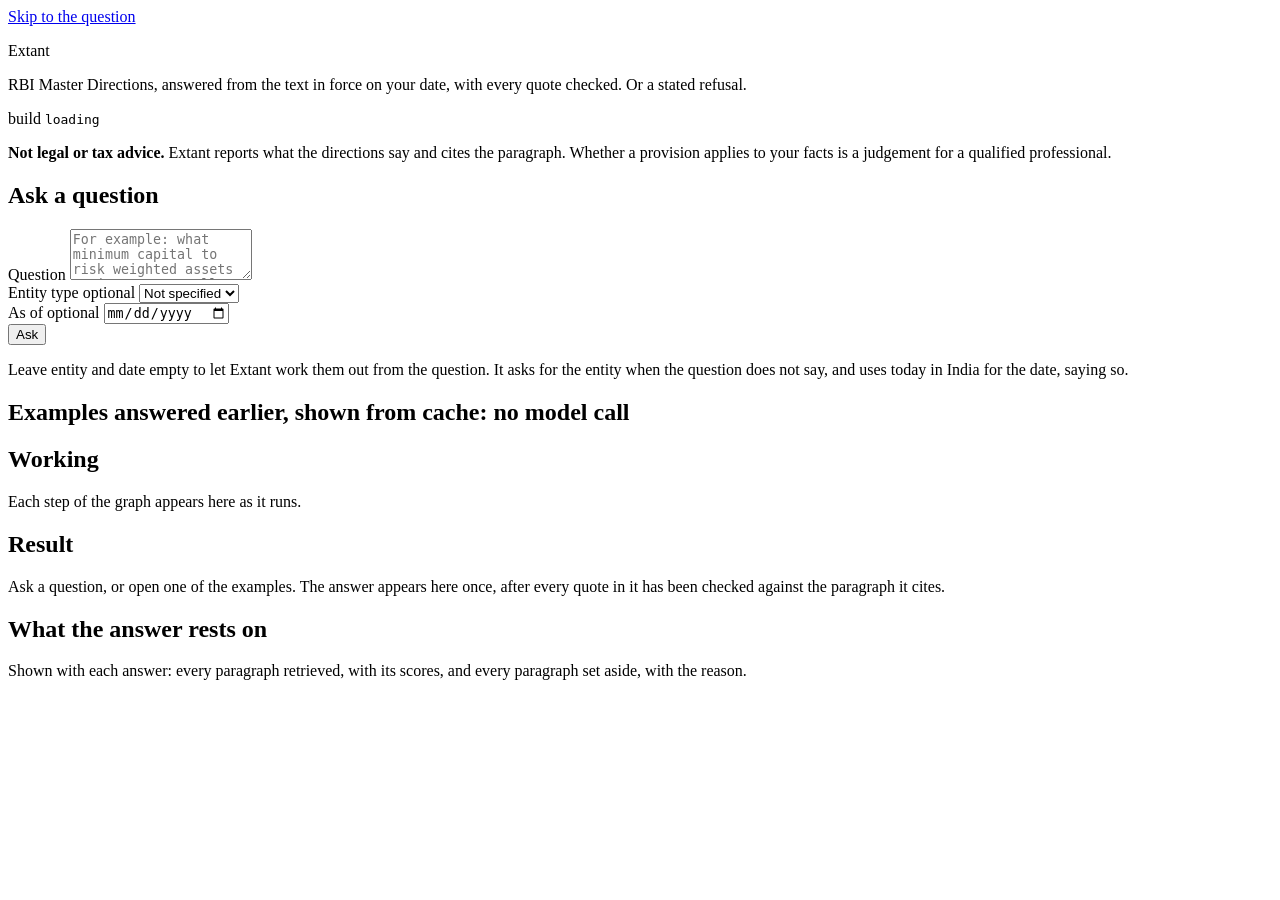
==== extant/web/index.html @ aa287d13 "Phase 9: the page, and a progress stream from the graph POST /ask/stream answers as server sent even" ====
<!doctype html>
<html lang="en">
<head>
<meta charset="utf-8">
<meta name="viewport" content="width=device-width, initial-scale=1">
<title>Extant</title>
<meta name="description" content="Questions on RBI Master Directions, answered with verified citations or a stated refusal.">
<link rel="stylesheet" href="/static/app.css">
<script src="/static/app.js" defer></script>
</head>
<body>
<a class="skip" href="#question">Skip to the question</a>

<header class="masthead">
  <div class="masthead-inner">
    <p class="wordmark">Extant</p>
    <p class="strap">RBI Master Directions, answered from the text in force on your date, with every quote checked. Or a stated refusal.</p>
    <p class="build">build <code id="build-version">loading</code></p>
  </div>
</header>

<p class="notice" role="note"><strong>Not legal or tax advice.</strong> Extant reports what the directions say and cites the paragraph. Whether a provision applies to your facts is a judgement for a qualified professional.</p>

<main class="page">
  <section class="ask" aria-labelledby="ask-heading">
    <h1 id="ask-heading" class="visually-hidden">Ask a question</h1>
    <form id="ask-form" novalidate>
      <label for="question" class="field-label">Question</label>
      <textarea id="question" name="question" rows="3" minlength="3" maxlength="2000" required
        placeholder="For example: what minimum capital to risk weighted assets ratio must a small finance bank maintain?"></textarea>
      <div class="ask-row">
        <div class="field">
          <label for="entity" class="field-label">Entity type <span class="optional">optional</span></label>
          <select id="entity" name="entity">
            <option value="">Not specified</option>
          </select>
        </div>
        <div class="field">
          <label for="as-of" class="field-label">As of <span class="optional">optional</span></label>
          <input id="as-of" name="as_of" type="date">
        </div>
        <button id="ask-button" class="primary" type="submit">Ask</button>
      </div>
      <p id="form-status" class="form-status" role="status"></p>
      <p class="field-help">Leave entity and date empty to let Extant work them out from the question. It asks for the entity when the question does not say, and uses today in India for the date, saying so.</p>
    </form>

    <div class="examples" aria-labelledby="examples-heading">
      <h2 id="examples-heading" class="section-label">Examples <span class="aside">answered earlier, shown from cache: no model call</span></h2>
      <p id="examples-status" class="examples-status"></p>
      <ul id="examples-list" class="example-list"></ul>
    </div>
  </section>

  <div class="workspace">
    <section id="progress" class="panel progress" aria-labelledby="progress-heading">
      <h2 id="progress-heading" class="section-label">Working</h2>
      <p id="progress-now" class="progress-now" aria-live="polite">Each step of the graph appears here as it runs.</p>
      <ol id="progress-steps" class="steps"></ol>
      <div id="progress-checks" class="checks" hidden>
        <h3 class="minor-label">Checks recorded</h3>
        <ul id="checks-list" class="check-list"></ul>
        <p class="fine">An <code>overlap</code> below its threshold is not a failure on its own: it sends that claim to the second reading, recorded as its <code>judge</code> check.</p>
      </div>
    </section>

    <section id="result" class="result" aria-labelledby="result-heading" aria-busy="false">
      <h2 id="result-heading" class="visually-hidden">Result</h2>
      <div id="result-body" class="result-body">
        <p class="placeholder">Ask a question, or open one of the examples. The answer appears here once, after every quote in it has been checked against the paragraph it cites.</p>
      </div>
    </section>

    <section id="transparency" class="panel transparency" aria-labelledby="transparency-heading">
      <h2 id="transparency-heading" class="section-label">What the answer rests on</h2>
      <div id="transparency-body">
        <p class="placeholder">Shown with each answer: every paragraph retrieved, with its scores, and every paragraph set aside, with the reason.</p>
      </div>
    </section>
  </div>
</main>

<template id="citation-template">
  <div class="citation">
    <button class="cite" type="button" aria-expanded="false">
      <span class="cite-number"></span>
      <span class="cite-title"></span>
    </button>
    <div class="cite-panel" hidden>
      <dl class="cite-facts"></dl>
      <p class="cite-status"></p>
      <blockquote class="provision"></blockquote>
      <p class="cite-source"></p>
    </div>
  </div>
</template>
</body>
</html>
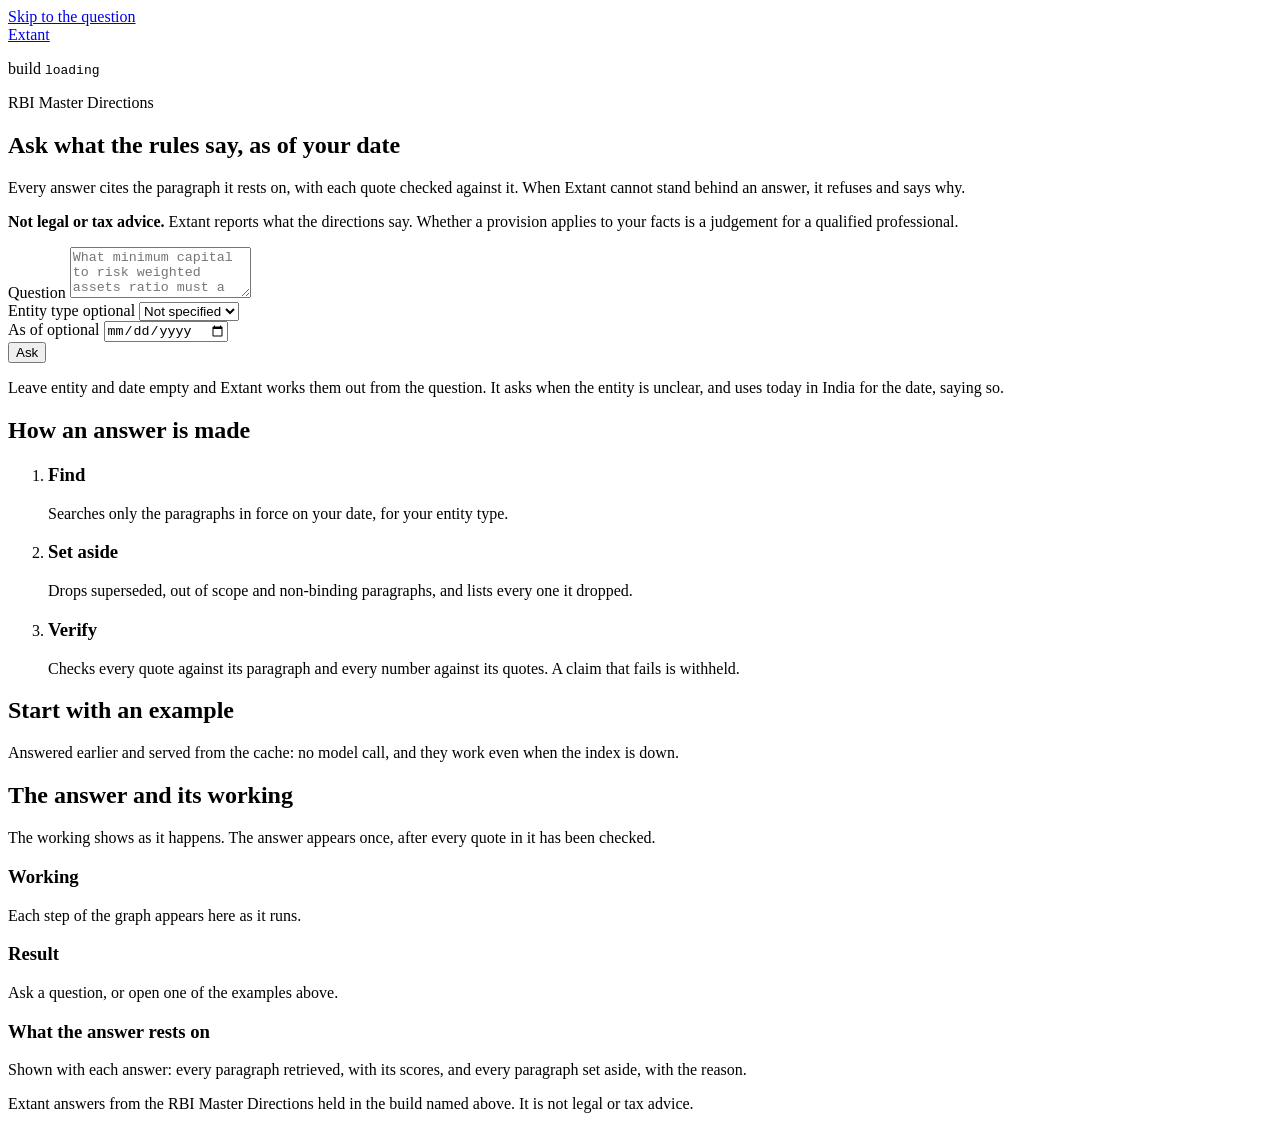
==== commit 05b6c161: "new ui" ====
--- a/extant/web/index.html
+++ b/extant/web/index.html
@@ -11,74 +11,120 @@
 <body>
 <a class="skip" href="#question">Skip to the question</a>
 
-<header class="masthead">
-  <div class="masthead-inner">
-    <p class="wordmark">Extant</p>
-    <p class="strap">RBI Master Directions, answered from the text in force on your date, with every quote checked. Or a stated refusal.</p>
-    <p class="build">build <code id="build-version">loading</code></p>
+<header class="topbar">
+  <div class="wrap topbar-inner">
+    <a class="wordmark" href="/">Extant</a>
+    <p class="build-pill">build <code id="build-version">loading</code></p>
   </div>
 </header>
 
-<p class="notice" role="note"><strong>Not legal or tax advice.</strong> Extant reports what the directions say and cites the paragraph. Whether a provision applies to your facts is a judgement for a qualified professional.</p>
+<main>
+  <section class="hero" aria-labelledby="ask-heading">
+    <div class="wrap hero-grid">
+      <div class="hero-main">
+        <p class="eyebrow">RBI Master Directions</p>
+        <h1 id="ask-heading">Ask what the rules say, as of your date</h1>
+        <p class="lede">Every answer cites the paragraph it rests on, with each quote checked against it. When Extant cannot stand behind an answer, it refuses and says why.</p>
+        <p class="notice" role="note"><strong>Not legal or tax advice.</strong> Extant reports what the directions say. Whether a provision applies to your facts is a judgement for a qualified professional.</p>
 
-<main class="page">
-  <section class="ask" aria-labelledby="ask-heading">
-    <h1 id="ask-heading" class="visually-hidden">Ask a question</h1>
-    <form id="ask-form" novalidate>
-      <label for="question" class="field-label">Question</label>
-      <textarea id="question" name="question" rows="3" minlength="3" maxlength="2000" required
-        placeholder="For example: what minimum capital to risk weighted assets ratio must a small finance bank maintain?"></textarea>
-      <div class="ask-row">
-        <div class="field">
-          <label for="entity" class="field-label">Entity type <span class="optional">optional</span></label>
-          <select id="entity" name="entity">
-            <option value="">Not specified</option>
-          </select>
-        </div>
-        <div class="field">
-          <label for="as-of" class="field-label">As of <span class="optional">optional</span></label>
-          <input id="as-of" name="as_of" type="date">
-        </div>
-        <button id="ask-button" class="primary" type="submit">Ask</button>
+        <form id="ask-form" class="ask-form" novalidate>
+          <div class="field">
+            <label for="question" class="field-label">Question</label>
+            <textarea id="question" name="question" rows="3" minlength="3" maxlength="2000" required
+              placeholder="What minimum capital to risk weighted assets ratio must a small finance bank maintain?"></textarea>
+          </div>
+          <div class="ask-row">
+            <div class="field">
+              <label for="entity" class="field-label">Entity type <span class="optional">optional</span></label>
+              <select id="entity" name="entity">
+                <option value="">Not specified</option>
+              </select>
+            </div>
+            <div class="field">
+              <label for="as-of" class="field-label">As of <span class="optional">optional</span></label>
+              <input id="as-of" name="as_of" type="date">
+            </div>
+          </div>
+          <div class="ask-actions">
+            <button id="ask-button" class="primary" type="submit">Ask</button>
+            <p class="field-help">Leave entity and date empty and Extant works them out from the question. It asks when the entity is unclear, and uses today in India for the date, saying so.</p>
+          </div>
+          <p id="form-status" class="form-status" role="status"></p>
+        </form>
       </div>
-      <p id="form-status" class="form-status" role="status"></p>
-      <p class="field-help">Leave entity and date empty to let Extant work them out from the question. It asks for the entity when the question does not say, and uses today in India for the date, saying so.</p>
-    </form>
 
-    <div class="examples" aria-labelledby="examples-heading">
-      <h2 id="examples-heading" class="section-label">Examples <span class="aside">answered earlier, shown from cache: no model call</span></h2>
+      <aside class="how" aria-labelledby="how-heading">
+        <h2 id="how-heading">How an answer is made</h2>
+        <ol class="how-steps">
+          <li>
+            <h3>Find</h3>
+            <p>Searches only the paragraphs in force on your date, for your entity type.</p>
+          </li>
+          <li>
+            <h3>Set aside</h3>
+            <p>Drops superseded, out of scope and non-binding paragraphs, and lists every one it dropped.</p>
+          </li>
+          <li>
+            <h3>Verify</h3>
+            <p>Checks every quote against its paragraph and every number against its quotes. A claim that fails is withheld.</p>
+          </li>
+        </ol>
+      </aside>
+    </div>
+  </section>
+
+  <section class="band" aria-labelledby="examples-heading">
+    <div class="wrap">
+      <div class="section-head">
+        <h2 id="examples-heading">Start with an example</h2>
+        <p>Answered earlier and served from the cache: no model call, and they work even when the index is down.</p>
+      </div>
       <p id="examples-status" class="examples-status"></p>
       <ul id="examples-list" class="example-list"></ul>
     </div>
   </section>
 
-  <div class="workspace">
-    <section id="progress" class="panel progress" aria-labelledby="progress-heading">
-      <h2 id="progress-heading" class="section-label">Working</h2>
-      <p id="progress-now" class="progress-now" aria-live="polite">Each step of the graph appears here as it runs.</p>
-      <ol id="progress-steps" class="steps"></ol>
-      <div id="progress-checks" class="checks" hidden>
-        <h3 class="minor-label">Checks recorded</h3>
-        <ul id="checks-list" class="check-list"></ul>
-        <p class="fine">An <code>overlap</code> below its threshold is not a failure on its own: it sends that claim to the second reading, recorded as its <code>judge</code> check.</p>
+  <section id="answer-section" class="band" aria-labelledby="answer-heading">
+    <div class="wrap">
+      <div class="section-head">
+        <h2 id="answer-heading">The answer and its working</h2>
+        <p>The working shows as it happens. The answer appears once, after every quote in it has been checked.</p>
       </div>
-    </section>
+      <div class="workspace">
+        <section id="progress" class="panel progress" aria-labelledby="progress-heading">
+          <h3 id="progress-heading" class="section-label">Working</h3>
+          <p id="progress-now" class="progress-now" aria-live="polite">Each step of the graph appears here as it runs.</p>
+          <ol id="progress-steps" class="steps"></ol>
+          <div id="progress-checks" class="checks" hidden>
+            <h4 class="minor-label">Checks recorded</h4>
+            <ul id="checks-list" class="check-list"></ul>
+            <p class="fine">An <code>overlap</code> below its threshold is not a failure on its own: it sends that claim to a second reading, recorded as its <code>judge</code> check.</p>
+          </div>
+        </section>
 
-    <section id="result" class="result" aria-labelledby="result-heading" aria-busy="false">
-      <h2 id="result-heading" class="visually-hidden">Result</h2>
-      <div id="result-body" class="result-body">
-        <p class="placeholder">Ask a question, or open one of the examples. The answer appears here once, after every quote in it has been checked against the paragraph it cites.</p>
+        <section id="result" class="result" aria-labelledby="result-heading" aria-busy="false">
+          <h3 id="result-heading" class="visually-hidden">Result</h3>
+          <div id="result-body" class="result-body">
+            <p class="placeholder">Ask a question, or open one of the examples above.</p>
+          </div>
+        </section>
+
+        <section id="transparency" class="panel transparency" aria-labelledby="transparency-heading">
+          <h3 id="transparency-heading" class="section-label">What the answer rests on</h3>
+          <div id="transparency-body">
+            <p class="placeholder">Shown with each answer: every paragraph retrieved, with its scores, and every paragraph set aside, with the reason.</p>
+          </div>
+        </section>
       </div>
-    </section>
+    </div>
+  </section>
+</main>
 
-    <section id="transparency" class="panel transparency" aria-labelledby="transparency-heading">
-      <h2 id="transparency-heading" class="section-label">What the answer rests on</h2>
-      <div id="transparency-body">
-        <p class="placeholder">Shown with each answer: every paragraph retrieved, with its scores, and every paragraph set aside, with the reason.</p>
-      </div>
-    </section>
+<footer class="footer">
+  <div class="wrap">
+    <p>Extant answers from the RBI Master Directions held in the build named above. It is not legal or tax advice.</p>
   </div>
-</main>
+</footer>
 
 <template id="citation-template">
   <div class="citation">
